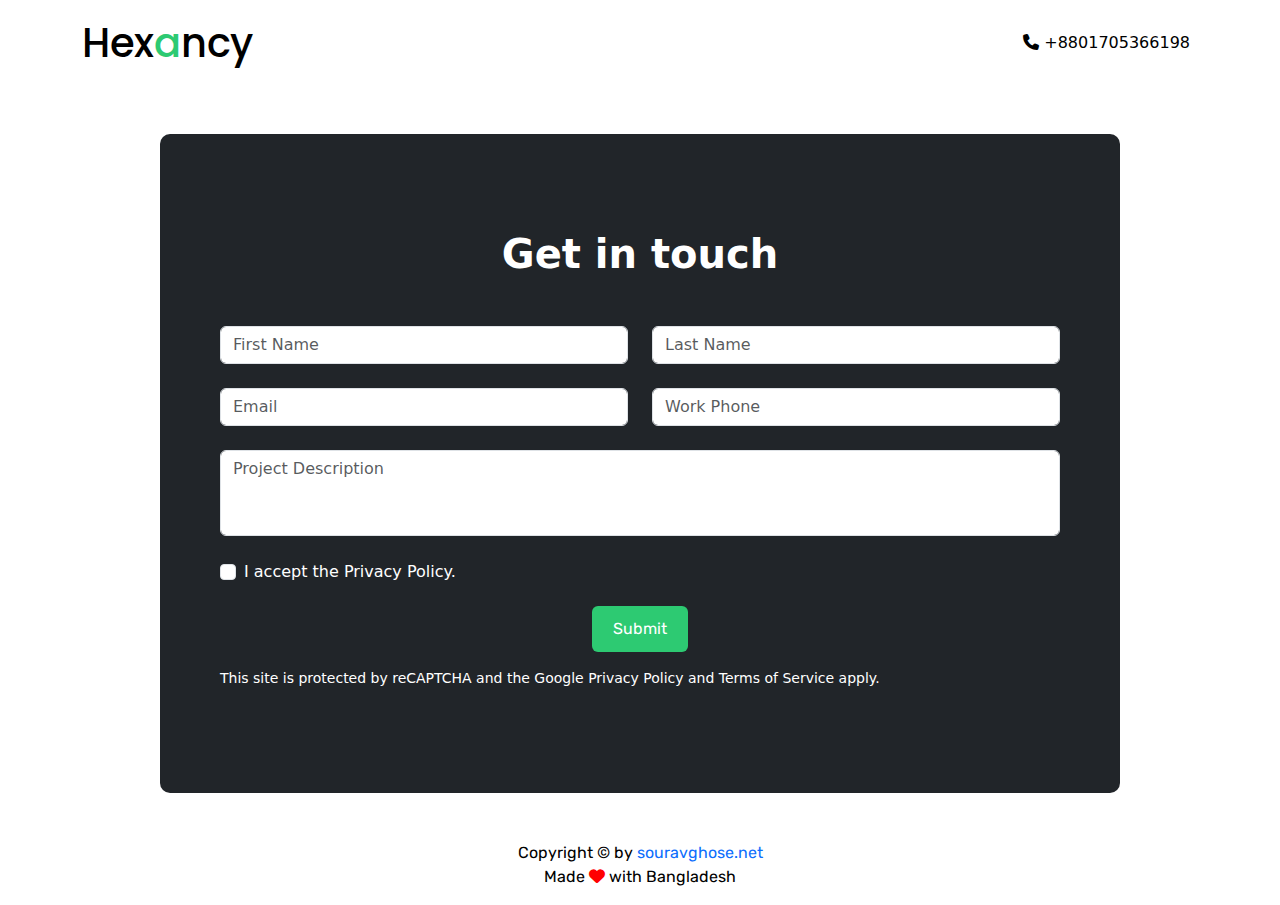
==== contact-us.html @ b89ea758 "contact us page and chatbot integrated" ====
<!DOCTYPE html>
<html lang="en">
<head>
    <meta charset="UTF-8">
    <meta http-equiv="X-UA-Compatible" content="IE=edge">
    <meta name="viewport" content="width=device-width, initial-scale=1.0">
    <title>Hexancy - Contact us</title>
    <link href="https://unpkg.com/aos@2.3.1/dist/aos.css" rel="stylesheet">

    <link href="https://cdn.jsdelivr.net/npm/bootstrap@5.0.2/dist/css/bootstrap.min.css" rel="stylesheet">
    <!-- font awesome cdn -->
    <link rel="stylesheet" href="https://cdnjs.cloudflare.com/ajax/libs/font-awesome/6.1.1/css/all.min.css"/>
    <!-- custom css -->
    <link rel="stylesheet" href="css/style.css">
</head>
<body>
    <header>
        <nav class="navbar navbar-expand-lg">
            <div class="container">
              <a class="navbar-brand logo" href="#">Hex<span style="color:#2DCA72">a</span>ncy</a>
                <ul class="navbar-nav mx-right">
                  <li class="nav-item disabled-sm">
                    <a class="nav-link active" aria-current="page" href="#"><i class="fa-solid fa-phone"></i> +8801705366198</a>
                  </li>
                  
                </ul>
              </div>
            </div>
          </nav>
    </header>
    <footer>
        <section class="contact-us my-5 mx-auto w-75 bg-dark text-white" data-aos="fade-up"
        data-aos-offset="300"
        data-aos-easing="ease-in" data-aos-delay="80">
            <h1 class="h1 text-center fw-bold my-5">Get in touch</h1>
            <form action="">
            <div class="row gy-4 mx-auto">
                
                    <div class="col-lg-6 col-md-12"> <input type="text" class="form-control" id="fname" aria-describedby="fname" placeholder="First Name"></div>
                    <div class="col-lg-6 col-md-12"> <input type="text" class="form-control" id="lname" aria-describedby="lname" placeholder="Last Name"></div>
                    <div class="col-lg-6 col-md-12"><input type="email" class="form-control" id="email" aria-describedby="email" placeholder="Email"></div>
                    <div class="col-lg-6 col-md-12"><input type="tel" class="form-control" id="email" aria-describedby="email" placeholder="Work Phone"></div>
                    <div class="col-lg-12 col-md-12"><textarea class="form-control" id="exampleFormControlTextarea1" rows="3" placeholder="Project Description"></textarea></div>
                    <div class="col-lg-12 col-md-12"><div class="form-check">
                        <input class="form-check-input" type="checkbox" id="gridCheck">
                        <label class="form-check-label" for="gridCheck">
                        I accept the Privacy Policy.
                        </label>
                      </div>
                      <div class="col-lg-12 col-md-12 d-flex justify-content-center"><button class="btn" id="contactUs">Submit</button></div>
                      <p class="text-white my-2 small pt-2 pb-5">
                        This site is protected by reCAPTCHA and the Google Privacy Policy and Terms of Service apply.
    
    
                      </p>
                     
            </div>
        </form>
        </section>
    
        <section id="footer">
            <p class="text-black text-center fm-rubik">Copyright &copy; by <a href="https://souravghose.net">souravghose.net</a><br>
            Made <i class="fa-solid fa-heart color-red"></i> with Bangladesh</p>
        </section>
    </footer>
    <!-- js -->
    <!-- js -->
<script src="https://cdn.jsdelivr.net/npm/bootstrap@5.0.2/dist/js/bootstrap.bundle.min.js"></script>
<script src="https://unpkg.com/aos@2.3.1/dist/aos.js"></script>

<!-- talk.to js -->
<!--Start of Tawk.to Script-->
<script type="text/javascript">
    var Tawk_API=Tawk_API||{}, Tawk_LoadStart=new Date();
    (function(){
    var s1=document.createElement("script"),s0=document.getElementsByTagName("script")[0];
    s1.async=true;
    s1.src='https://embed.tawk.to/62b75e23b0d10b6f3e794e7f/1g6e4ff1v';
    s1.charset='UTF-8';
    s1.setAttribute('crossorigin','*');
    s0.parentNode.insertBefore(s1,s0);
    })();
    </script>
    <!--End of Tawk.to Script-->
<!-- custom js -->
<script src="js/scroll-animation.js"></script>
</body>
</html>
---- css/style.css ----
/* google fonts */
@import url('https://fonts.googleapis.com/css2?family=Noto+Sans+Display:wght@400;500;600;700;800;900&display=swap');

@import url('https://fonts.googleapis.com/css2?family=Poppins:wght@300;400;500;600;700;800;900&family=Rubik:wght@300;400;500;600;700;800&display=swap');
/* global styles */
.color-red{
    color: red;
}
.fm-rubik{
    font-family: 'Rubik', sans-serif;
}
a{
    text-decoration: none;
}
textarea{
    resize: none;
}
.mb150{
    margin-bottom: 150px;
}
body{
    width: 100%;
}
/* header */
#cover{
    background:url('../assets/images/cover/background.png');
    background-position:right;
    background-repeat: no-repeat;
    background-size:contain;
    margin: 0px 20px;
}
.logo{
    font-size: 40px;
    font-family: 'Poppins', sans-serif;
    color: #000000;
    font-weight: 500;
}
.logo:hover{
    color: #000000;
}
#cover-content{
    width: 507px;
}
#cover-content h1{
    font-size: 50px;
    color: '293241';
    font-family: 'Poppins', sans-serif;
    font-weight: bold;
}
#cover-image .coverimg{
    width: 550px;
    margin-left: -20%;
    
}
#cover p{
    font-family: 'Rubik', sans-serif;
    color: #5E5E5E;
    font-size: 18px;
    font-weight: 400;
    line-height: 28px;
    margin-top: 20px;
}

/* button */
#contactUs{
    background: #2DCA72;
    font-family: 'Rubik', sans-serif;
    font-size:16px;
    color: #ffffff;
    padding: 10px 20px;
    margin-top: 20px;
}

/* featured in */

.section-header{
    font-size: 25px;
    line-height: 28px;
    font-family: 'Poppins',sans-serif;
    color: #000000;
    font-weight: 700;
}
.section-header::after{
    content:'|';
    font-weight: 100;
    color: #707070;
    margin-left: 20px;
    margin-right: 20px;
}
#sectionHeading span.muted{
    font-size: 25px;
    line-height: 28px;
    font-family: 'Poppins', sans-serif;
    font-weight: 700;
    color: #C7C6D5;
    
}
#brand{
    background: #ffffff;
    /* padding: 40px 67px; */
    width: 230px;
    height: 100px;
    box-shadow: #E5E4E4 0px 4px 12px;
    border-radius: 10px;
    margin-right: 20px;
}

/* digital marketing */
#digitalMarketing{
    background: url('../assets/images/digital-marketing/backgroundOne.png'), url('../assets/images/digital-marketing/backgroundTwo.png');
    background-position:  center, right ;
    background-repeat: no-repeat, no-repeat;
    background-size:contain, contain;
}

.card{
    background: #F2FFF8;
    border-radius: 12px;
    width: 287px;
    height: 240px;
    border: none;
    padding-left: 39px;
    padding-bottom: 59px;
    padding-top: 41px;
    margin-right: 25px;
    margin-bottom: 35px;
}
.card h3{
    font-family: 'Rubik', sans-serif;
    font-style: normal;
    font-weight: 600;
    font-size: 1.5rem;
    line-height: 33px;
    color: #293241;
    margin-top: 20px;

}
.section-heading h3{
    font-size: 40px;
    color: #293241;
    font-family: 'Poppins', sans-serif;
    font-weight: 700;
    line-height: 52px;
    margin-bottom: 22px;
}

/* why choose us */
#chooseUs{
    background: url('../assets/images/choosingUs/background.png');
    background-position: top left;
    background-repeat: no-repeat;
}
.chooseheading{
    color: #293241;
    font-weight: 700;
    font-family: 'Poppins', sans-serif;
    font-size: 40px;
    line-height: 55px;
    
}
#section-content {
    margin-top: 10%;
}
#section-content p{
    font-family: 'Rubik', sans-serif;
font-style: normal;
font-weight: 400;
font-size: 18px;
line-height: 28px;
color: #5E5E5E;

}






/* responsive restart */


/* // X-Small devices (portrait phones, less than 576px) */
@media (max-width: 575.98px) {
     /* cover  */
     .disabled-sm{
        display: none;
     }
     #cover{
        width: 100%;
       
    }
    #cover-content{
        width: 100%;
        order: 2;
    }
    #cover-content h1{
        font-size: 2em;
        color: #293241;
        font-family: 'Poppins', sans-serif;
        font-weight: bold;
        margin-top: 1.3rem;
    }
   
    #cover-image .coverimg{
        width: 70%;
        margin-top: 30px;
        margin: auto
       
        
    }
    #cover p{
        font-family: 'Rubik', sans-serif;
        color: #5E5E5E;
        font-size: 14px;
        font-weight: 400;
        line-height: 28px;
        margin-top: 20px;
        text-align: justify;
        padding-right: 10px;
    }
    /* featured in */
 .brands{
    align-items: center;
    justify-content: center;
}
.section-header{
    font-size: 1rem;
    line-height: 28px;
    font-family: 'Poppins',sans-serif;
    color: #000000;
    font-weight: 700;
    margin-left: 20px;
}
.section-header::after{
    content:'|';
    font-weight: 100;
    color: #707070;
    margin-left: 20px;
    margin-right: 20px;
}
#sectionHeading span.muted{
    font-size: 1rem;
    line-height: 28px;
    font-family: 'Poppins', sans-serif;
    font-weight: 700;
    color: #C7C6D5;
    
}
#brand{
    background: #ffffff;
    /* padding: 40px 67px; */
    width: 100%;
    height: 100px;
    box-shadow: #E5E4E4 0px 4px 12px;
    border-radius: 10px;
    margin-left: 20px;
    margin-right: 20px;
    margin-top: 20px;
 }
 
/* digital marketing */
#digitalMarketing{
    background: url('../assets/images/digital-marketing/backgroundOne.png'), url('../assets/images/digital-marketing/backgroundTwo.png');
    background-position:  center, right ;
    background-repeat: no-repeat, no-repeat;
    background-size:contain, contain;
}

.card{
    margin-left: 25px;
    background: #F2FFF8;
    border-radius: 12px;
    width: 90%;
    height: 200px;
    border: none;
    padding-left: 39px;
    padding-bottom: 59px;
    padding-top: 41px;
    margin-right: 25px;
    margin-bottom: 35px;
}
.card h3{
    font-family: 'Rubik', sans-serif;
    font-style: normal;
    font-weight: 600;
    font-size: 1.2rem;
    line-height: 27px;
    color: #293241;
    margin-top: 20px;

}
.section-heading{
    margin-left: 25px;
}
.section-heading h2{
    font-size: 1.8em;
    color: #293241;
    font-family: 'Poppins', sans-serif;
    font-weight: 700;
    line-height: 52px;
    margin-bottom: 22px;
}

/* why choose us */
#chooseUs{
    margin-left: 2%;
    background: url('../assets/images/choosingUs/background.png');
    background-position: top left;
    background-repeat: no-repeat;
    background-size: contain;
}
.chooseheading{
    color: #293241;
    font-weight: 700;
    font-family: 'Poppins', sans-serif;
    font-size: 2em;
    line-height: 55px;
    
}
#sectionImage img{
    width: 90%;
    margin-left: 10%;
}
#section-content {
    margin-top: 10%;
    margin-left: 25px;
}
#section-content p{
    font-family: 'Rubik', sans-serif;
font-style: normal;
font-weight: 400;
font-size: 18px;
line-height: 28px;
color: #5E5E5E;
text-align: justify;

}
.contact-us{
    width:90% !important;
}
  }

/* // Small devices (landscape phones, less than 768px) */
@media (max-width: 767.98px) {  }

/* // Medium devices (tablets, less than 992px) */
@media (max-width: 991.98px) {  }

/* // Large devices (desktops, less than 1200px) */
@media (max-width: 1199.98px) {  }

/* // X-Large devices (large desktops, less than 1400px) */
@media (max-width: 1399.98px) {  }

/* // XX-Large devices (larger desktops) */
/* // No media query since the xxl breakpoint has no upper bound on its width */



@keyframes slide-in-left {
    0% {
      -webkit-transform: translateX(-100px);
      transform: translateX(-100px);
      opacity: 0;
    }
    100% {
      -webkit-transform: translateX(0);
      transform: translateX(0);
      opacity: 1;
    }
  }
  
  @keyframes slide-in-right {
    0% {
      -webkit-transform: translateX(100px);
      transform: translateX(100px);
      opacity: 0;
    }
    100% {
      -webkit-transform: translateX(0);
      transform: translateX(0);
      opacity: 1;
    }
  }
  
  @keyframes fade-in-bottom {
    0% {
      -webkit-transform: translateY(50px);
      transform: translateY(50px);
      opacity: 0;
    }
    100% {
      -webkit-transform: translateY(0);
      transform: translateY(0);
      opacity: 1;
    }
  }
  
  @keyframes fade-in {
    0% {
      opacity: 0;
    }
    100% {
      opacity: 1;
    }
  }

  /* contact us  */

  .contact-us{
    padding: 3rem;
    border-radius: 10px;
  }
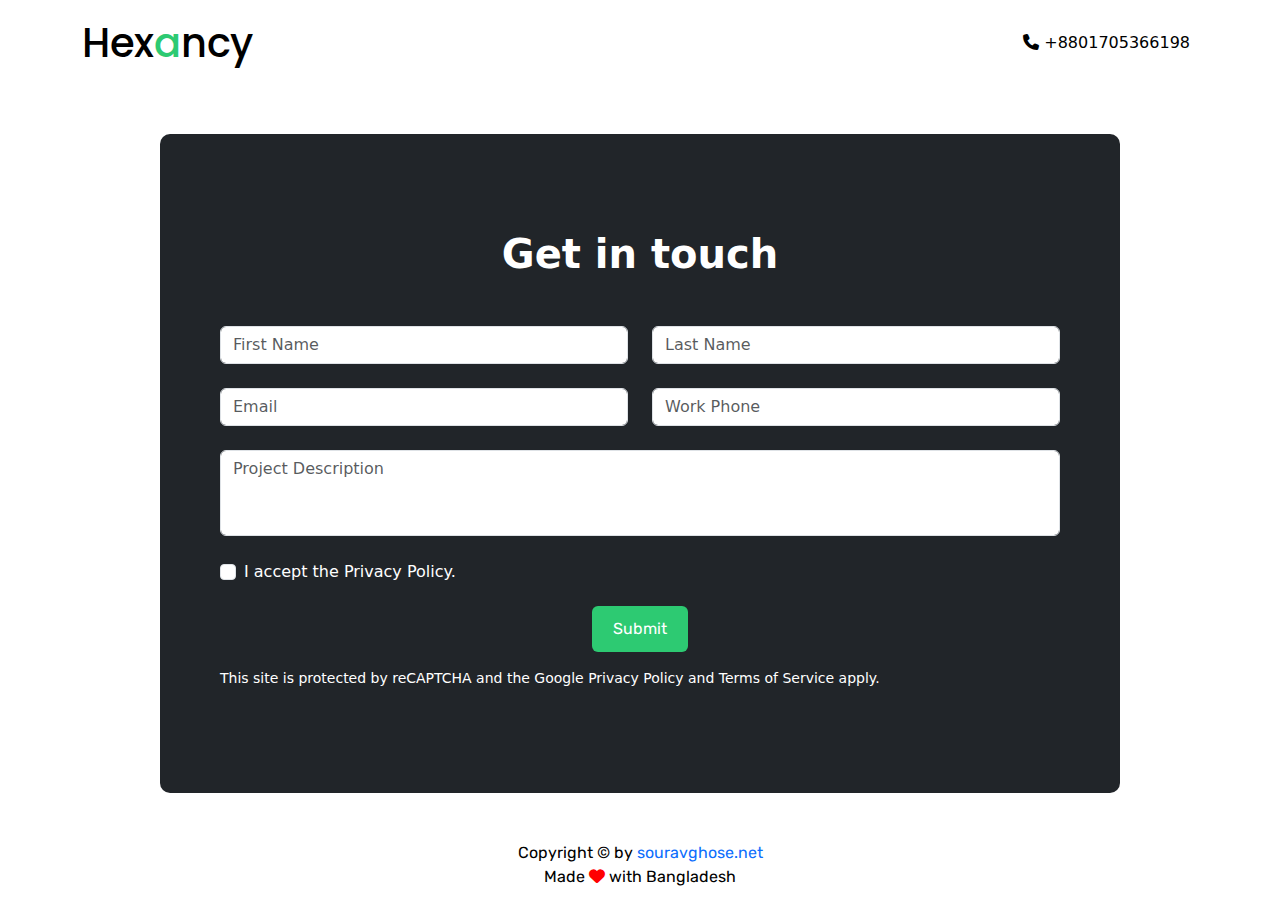
==== commit 0cff7329: "contact us page" ====
--- a/contact-us.html
+++ b/contact-us.html
@@ -29,14 +29,12 @@
           </nav>
     </header>
     <footer>
-        <section class="contact-us my-5 mx-auto w-75 bg-dark text-white" data-aos="fade-up"
-        data-aos-offset="300"
-        data-aos-easing="ease-in" data-aos-delay="80">
+        <section class="contact-us my-5 mx-auto w-75 bg-dark text-white">
             <h1 class="h1 text-center fw-bold my-5">Get in touch</h1>
             <form action="">
             <div class="row gy-4 mx-auto">
                 
-                    <div class="col-lg-6 col-md-12"> <input type="text" class="form-control" id="fname" aria-describedby="fname" placeholder="First Name"></div>
+                    <div class="col-lg-6 col-sm-12"> <input type="text" class="form-control" id="fname" aria-describedby="fname" placeholder="First Name"></div>
                     <div class="col-lg-6 col-md-12"> <input type="text" class="form-control" id="lname" aria-describedby="lname" placeholder="Last Name"></div>
                     <div class="col-lg-6 col-md-12"><input type="email" class="form-control" id="email" aria-describedby="email" placeholder="Email"></div>
                     <div class="col-lg-6 col-md-12"><input type="tel" class="form-control" id="email" aria-describedby="email" placeholder="Work Phone"></div>
--- a/css/style.css
+++ b/css/style.css
@@ -336,8 +336,10 @@
 
 }
 .contact-us{
-    width:90% !important;
-}
+    width:100% !important;
+    border-radius: 0!important;
+}
+
   }
 
 /* // Small devices (landscape phones, less than 768px) */
